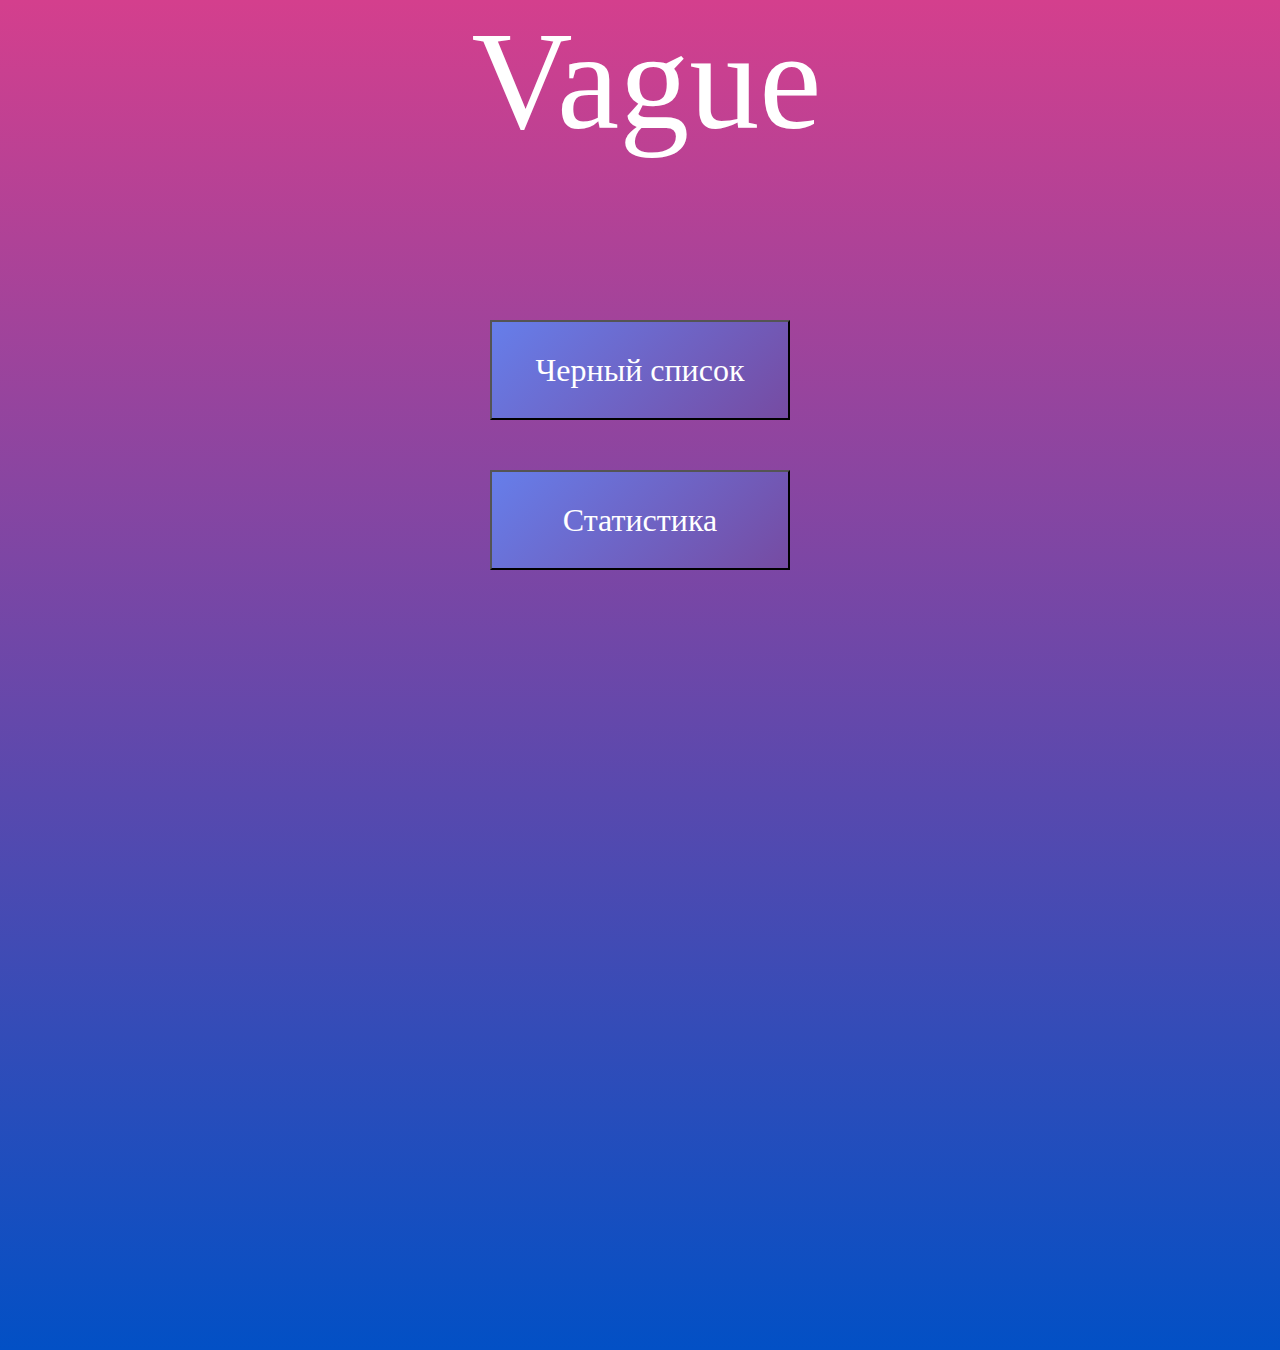
==== src/main/resources/templates/adminmain.html @ edc4a359 "Merge pull request #1 from slicenbeat/slicenbeat" ====
<!DOCTYPE html>
<html lang="ru" xmlns:th="http://www.w3.org/1999/xhtml">
  <head>
    <meta charset="UTF-8" />
    <meta http-equiv="X-UA-Compatible" content="IE=edge" />
    <meta name="viewport" content="width=device-width, initial-scale=1.0" />
    <title>Vague — meet and call!</title>
    <link rel="stylesheet" href="../static/style.css" th:href="@{/style.css}"/>
  </head>
  <body>
    <header class="header in-main">
      <h1 class="vague-title">Vague</h1>
    </header>
  </body>
  <form class="container-menu" method="get" action="/blacklist">
    <button type="submit" class="btn-menu" href="/">Черный список</button>
  </form>
  <form class="container-menu" method="get" action="/statistics">
    <button type="submit" class="btn-menu" href="/">Статистика</button>
  </form>
</html>
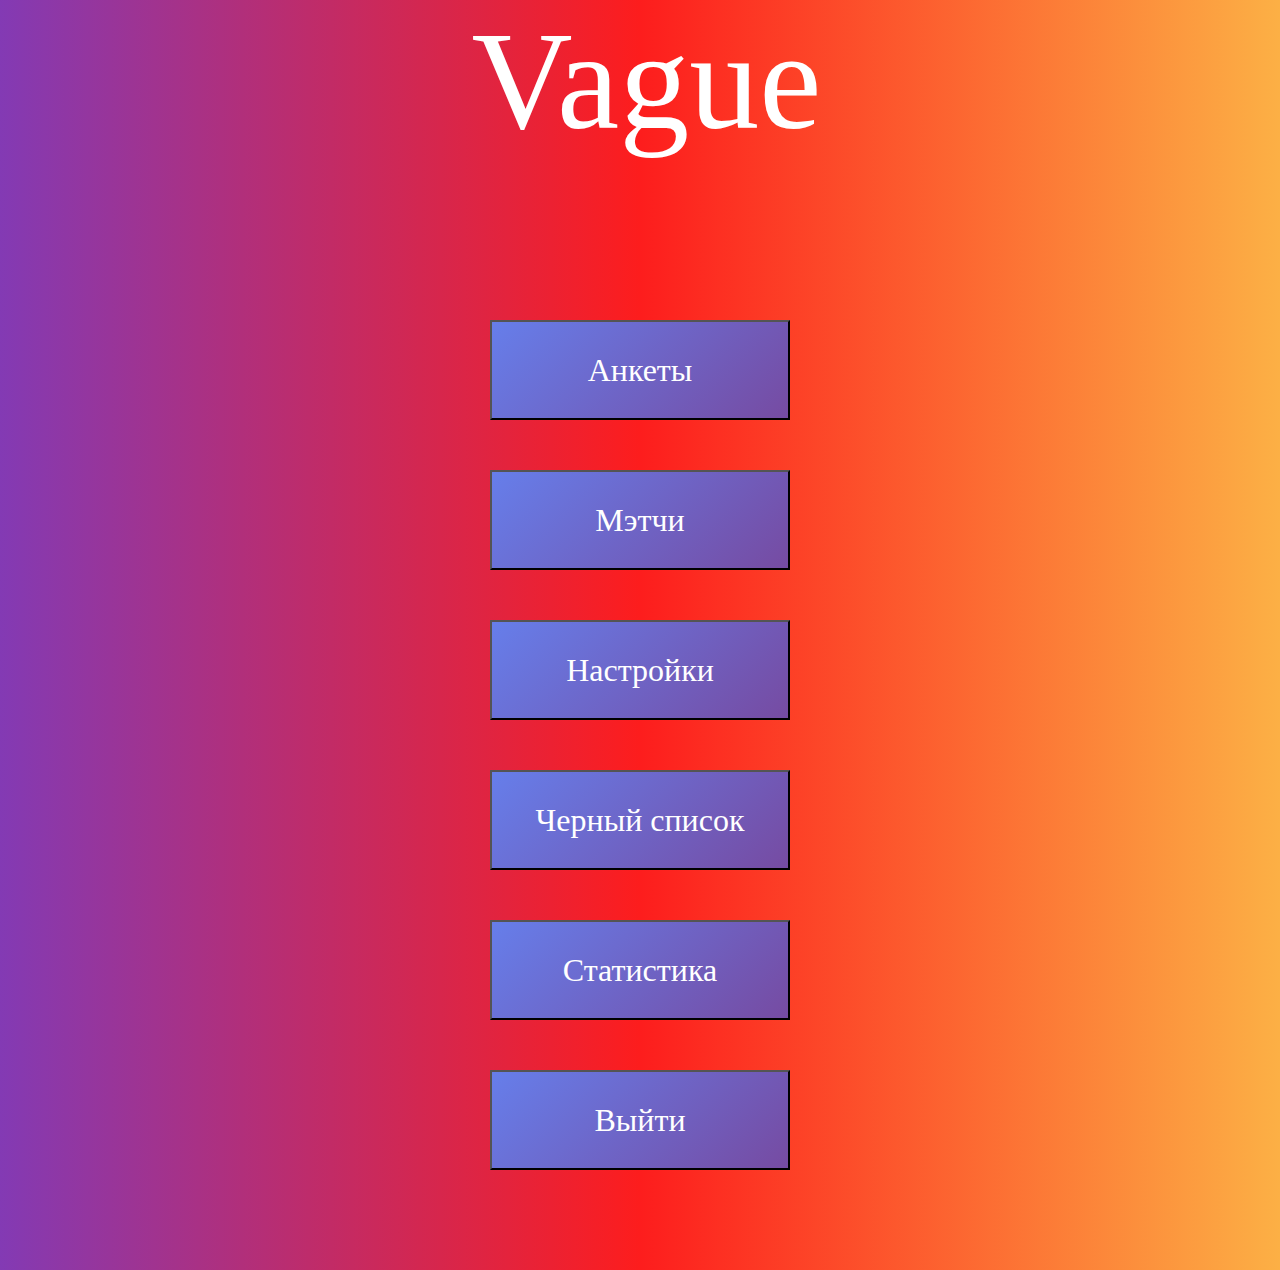
==== commit db4b54f5: "- изменил внешний вид сайта - сделал проверки на формы - задал размерности на хранимые поля в БД" ====
--- a/src/main/resources/templates/adminmain.html
+++ b/src/main/resources/templates/adminmain.html
@@ -4,18 +4,32 @@
     <meta charset="UTF-8" />
     <meta http-equiv="X-UA-Compatible" content="IE=edge" />
     <meta name="viewport" content="width=device-width, initial-scale=1.0" />
-    <title>Vague — meet and call!</title>
-    <link rel="stylesheet" href="../static/style.css" th:href="@{/style.css}"/>
+    <title>Страница админа</title>
+    <link rel="stylesheet" href="../static/styles/style.css" th:href="@{/styles/style.css}"/>
   </head>
   <body>
     <header class="header in-main">
       <h1 class="vague-title">Vague</h1>
     </header>
   </body>
-  <form class="container-menu" method="get" action="/blacklist">
-    <button type="submit" class="btn-menu" href="/">Черный список</button>
+  <form class="container-menu" method="get" action="/user/questionnaires">
+    <button type="submit" class="btn-menu">Анкеты</button>
   </form>
-  <form class="container-menu" method="get" action="/statistics">
-    <button type="submit" class="btn-menu" href="/">Статистика</button>
+  <form class="container-menu" method="get" action="/user/match">
+    <button type="submit" class="btn-menu">Мэтчи</button>
   </form>
+  <form class="container-menu" method="get" action="/user/settings">
+    <button type="submit" class="btn-menu" href="/">Настройки</button>
+  </form>
+  <form class="container-menu" method="get" action="/admin/blacklist">
+    <button type="submit" class="btn-menu">Черный список</button>
+  </form>
+  <form class="container-menu" method="get" action="/admin/statistics">
+    <button type="submit" class="btn-menu">Статистика</button>
+  </form>
+
+  <form class="container-menu exit-button" method="get" action="/logout">
+    <button type="submit" class="btn-menu">Выйти</button>
+  </form>
+
 </html>
